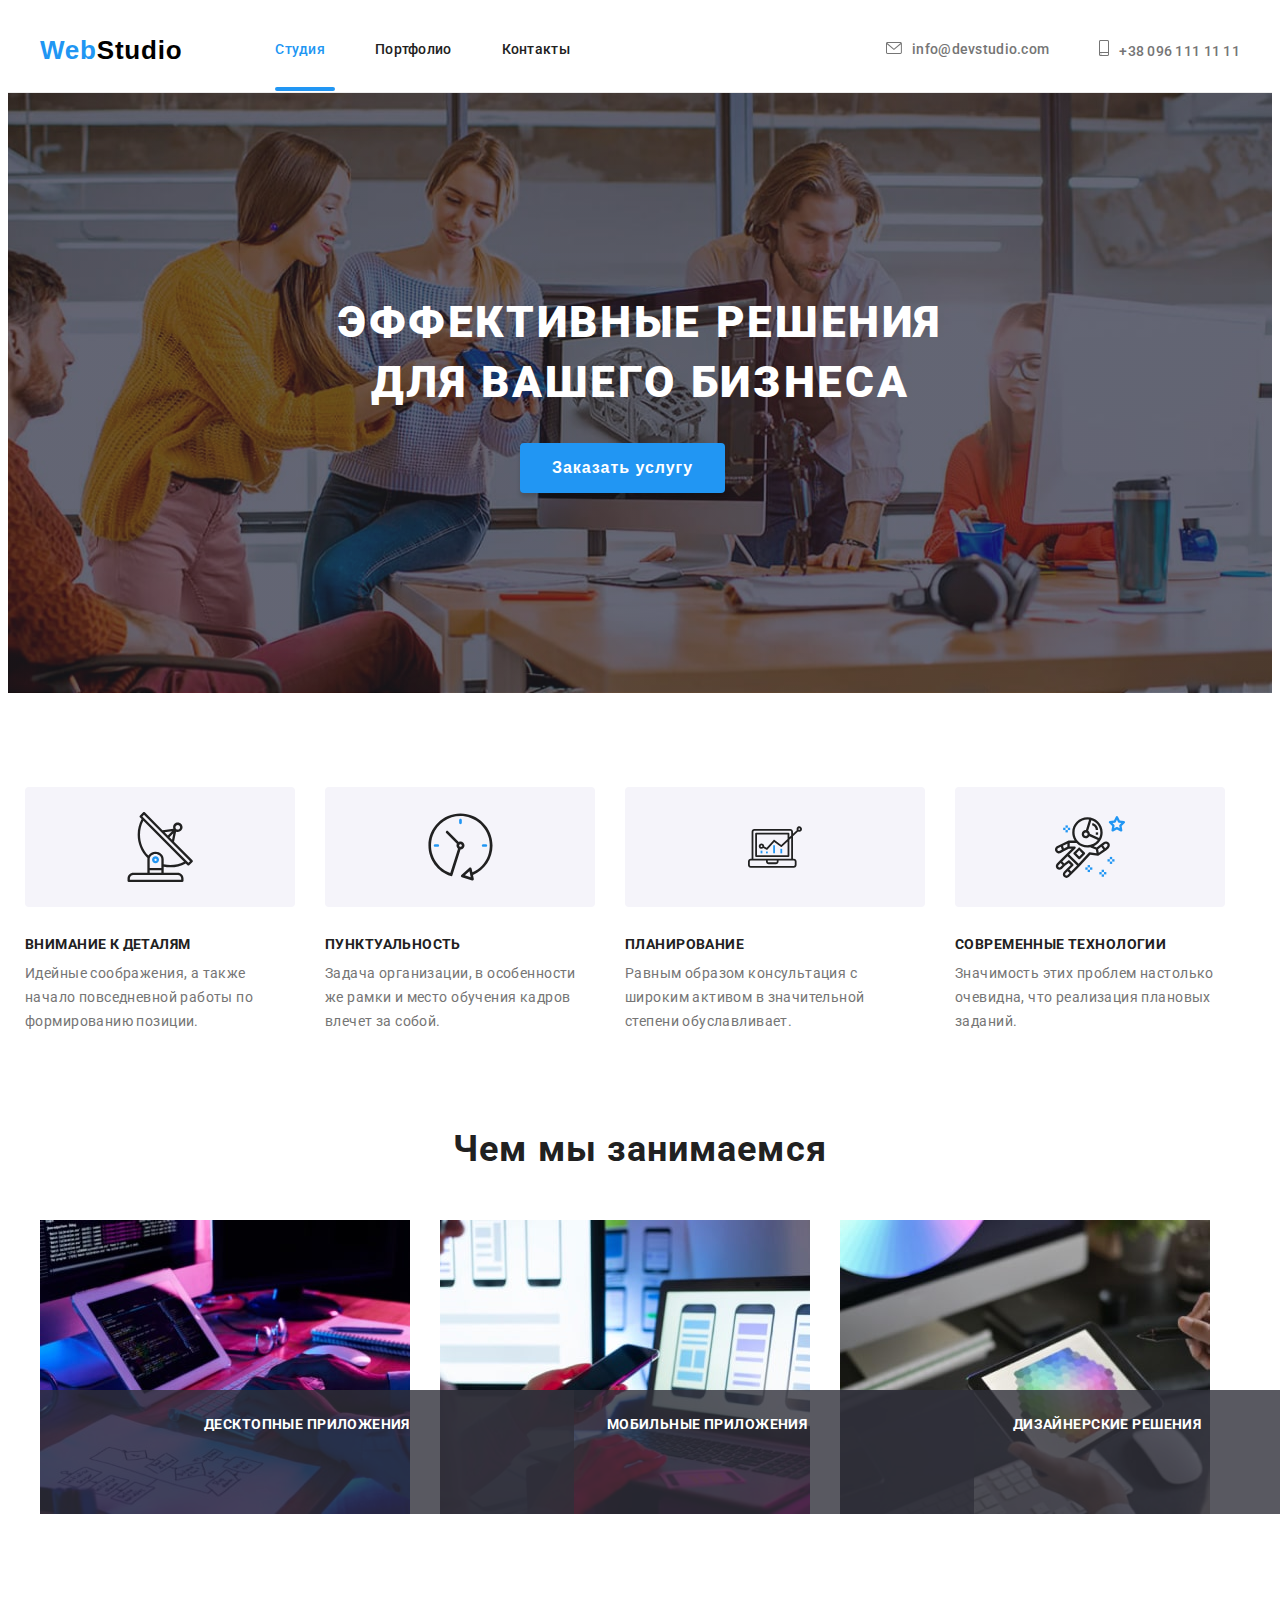
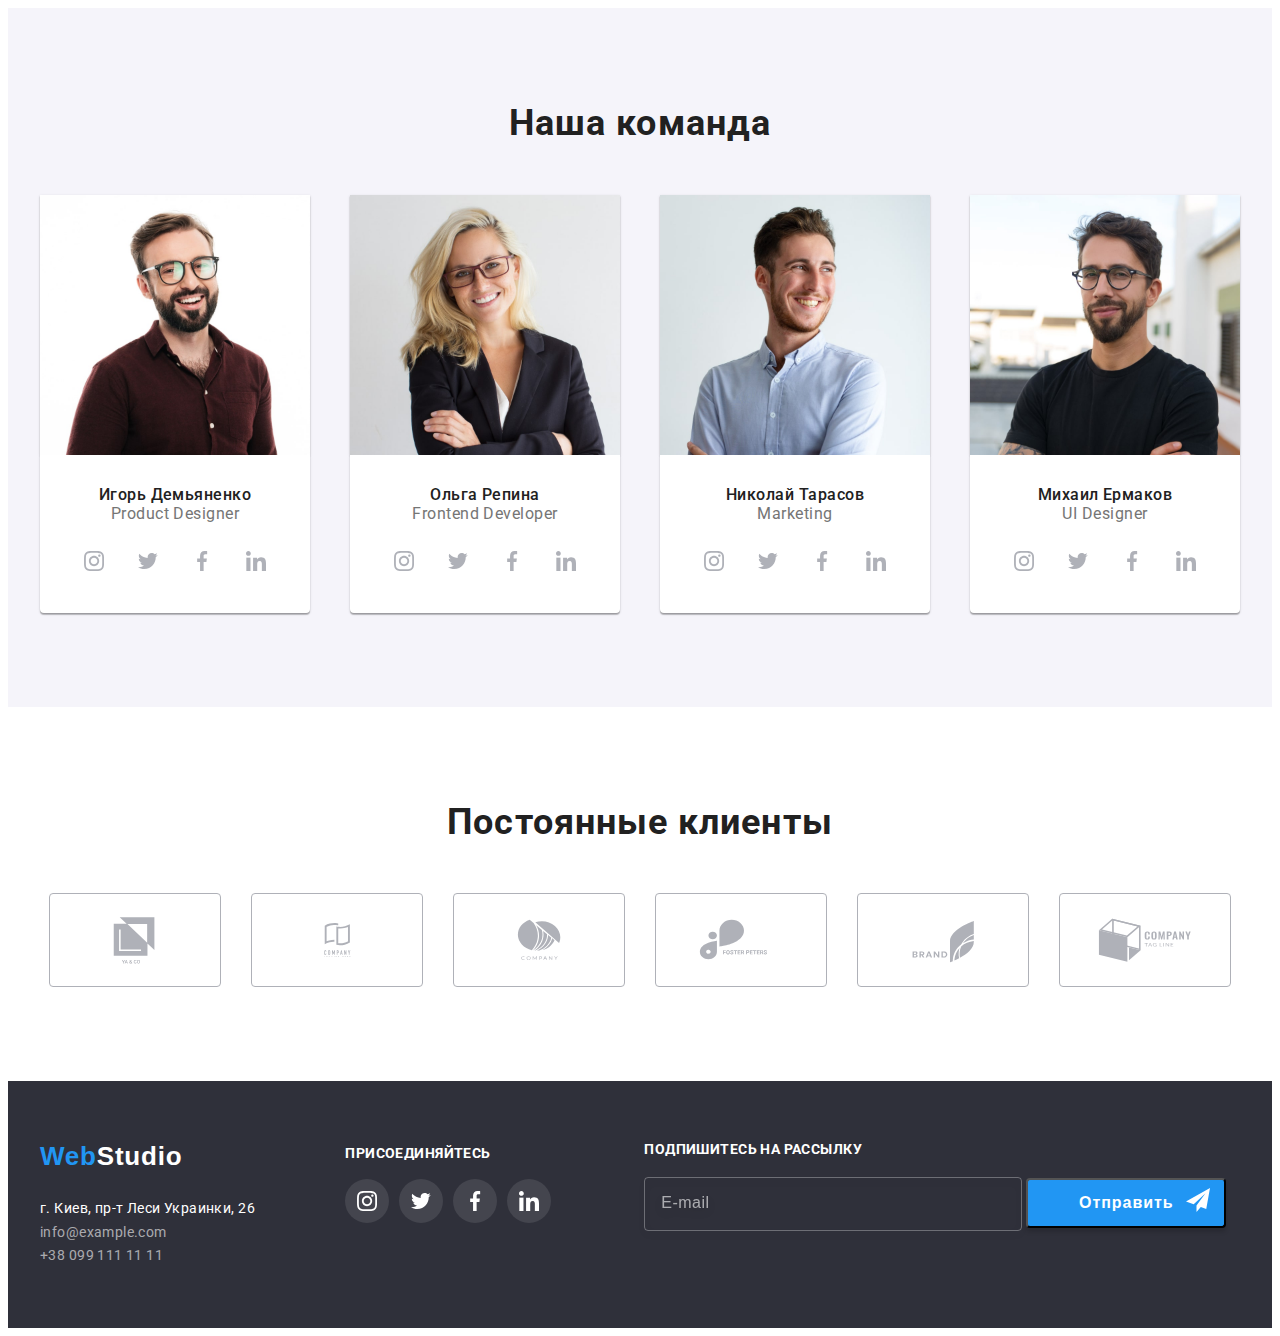
==== index.html @ 410e79f7 "hw6" ====
<!DOCTYPE html>
<html lang="ru">
  <head>
    <meta charset="UTF-8" />
    <meta http-equiv="X-UA-Compatible" content="IE=edge" />
    <meta name="viewport" content="width=device-width, initial-scale=1.0" />
    <title>Web Studio (Version 2.1)</title>
    <link
      rel="stylesheet"
      href="https://cdnjs.cloudflare.com/ajax/libs/modern-normalize/1.1.0/modern-normalize.min.css"
      integrity="sha512-wpPYUAdjBVSE4KJnH1VR1HeZfpl1ub8YT/NKx4PuQ5NmX2tKuGu6U/JRp5y+Y8XG2tV+wKQpNHVUX03MfMFn9Q=="
      crossorigin="anonymous"
      referrerpolicy="no-referrer"
    />
    <link rel="stylesheet" href="./css/styles.css" />
    <link rel="preconnect" href="https://fonts.googleapis.com" />
    <link rel="preconnect" href="https://fonts.gstatic.com" crossorigin />
    <link
      href="https://fonts.googleapis.com/css2?family=Raleway:wght@700&family=Roboto:wght@400;500;700;900&display=swap"
      rel="stylesheet"
    />
  </head>
  <body>
    <header class="header">
      <div class="container">
        <nav class="header-nav">
          <a class="logo link" href="./index.html">Web<span class="logo-accent">Studio</span></a>
          <ul class="header-list list">
            <li class="header-item">
              <a href="./index.html" class="header-item-link link current">Студия</a>
            </li>
            <li class="header-item">
              <a href="./portfolio.html" class="header-item-link link">Портфолио</a>
            </li>
            <li class="header-item">
              <a href="./index.html" class="header-item-link link">Контакты</a>
            </li>
          </ul>
        </nav>
        <div class="header-conect">
          <ul class="header-list list">
            <li class="header-mail">
              <a class="header-mail-link link" href="mailto:info@devstudio.com"
                ><svg class="header-soc-icon" width="16" height="12">
                  <use href="./img/symbol-defs.svg#icon-envelope"></use></svg
                >info@devstudio.com</a
              >
            </li>
            <li class="header-tel">
              <a class="header-tel-link link" href="tel:+380961111111"
                ><svg class="header-soc-icon" width="10" height="16">
                  <use href="./img/symbol-defs.svg#icon-smartphone"></use></svg
                >+38 096 111 11 11</a
              >
            </li>
          </ul>
        </div>
      </div>
    </header>
    <main>
      <section class="section hero">
        <div class="container hero-container">
          <h1 class="hero-title">
            Эффективные решения <br />
            для вашего бизнеса
          </h1>
          <button type="button" class="hero-button" data-modal-open>Заказать услугу</button>
        </div>
      </section>
      <section class="section about">
        <div class="container">
          <h2 hidden>Feauter 1</h2>
          <ul class="about-list list">
            <li class="about-item">
              <div class="about-content-icon">
                <a href="" class="about-link link">
                  <svg class="aboout-icon" width="66" height="70">
                    <use href="./img/symbol-defs.svg#icon-antenna"></use>
                  </svg>
                </a>
              </div>
              <div class="about-contant">
                <h3 class="about-title">Внимание к деталям</h3>
                <p class="about-text">
                  Идейные соображения, а также начало повседневной работы по формированию позиции.
                </p>
              </div>
            </li>
            <li class="about-item">
              <div class="about-content-icon">
                <a href="" class="about-link link">
                  <svg class="about-icon" width="67" height="70">
                    <use href="./img/symbol-defs.svg#icon-clock"></use>
                  </svg>
                </a>
              </div>
              <div class="about-contant">
                <h3 class="about-title">Пунктуальность</h3>
                <p class="about-text">
                  Задача организации, в особенности же рамки и место обучения кадров влечет за
                  собой.
                </p>
              </div>
            </li>
            <li class="about-item">
              <div class="container about-content-icon">
                <a href="" class="about-link link">
                  <svg class="about-icon" width="70" height="54">
                    <use href="./img/symbol-defs.svg#icon-diagram"></use>
                  </svg>
                </a>
              </div>
              <div class="about-contant">
                <h3 class="about-title">Планирование</h3>
                <p class="about-text">
                  Равным образом консультация с широким активом в значительной степени
                  обуславливает.
                </p>
              </div>
            </li>
            <li class="about-item">
              <div class="about-content-icon">
                <a href="" class="about-link link">
                  <svg class="about-icon" width="70" height="70">
                    <use href="./img/symbol-defs.svg#icon-astronaut"></use>
                  </svg>
                </a>
              </div>
              <div class="about-contant">
                <h3 class="about-title">Современные технологии</h3>
                <p class="about-text">
                  Значимость этих проблем настолько очевидна, что реализация плановых заданий.
                </p>
              </div>
            </li>
          </ul>
        </div>
      </section>
      <section class="section galeri">
        <div class="container">
          <h2 class="galeri-title-img">Чем мы занимаемся</h2>
          <ul class="galeri-list list">
            <li class="galeri-list-img">
              <img src="./img/img-min.jpg" alt="Человек за компьютером" width="370" height="294" />
              <div class="box">Десктопные приложения</div>
            </li>
            <li class="galeri-list-img">
              <img
                src="./img/img(1)-min.jpg"
                alt="Человек за компьютером"
                width="370"
                height="294"
              />
              <div class="box">Мобильные приложения</div>
            </li>
            <li class="galeri-list-img">
              <img
                src="./img/img(2)-min.jpg"
                alt="Человек за компьютером"
                width="370"
                height="294"
              />
              <div class="box">Дизайнерские решения</div>
            </li>
          </ul>
        </div>
      </section>
      <section class="section team">
        <div class="container">
          <h2 class="team-header">Наша команда</h2>
          <ul class="team-list list">
            <li class="team-item">
              <img class="img" src="./img/img(3)-min.jpg" alt="Фото" width="270" height="260" />
              <div class="team-container">
                <h3 class="team-title">Игорь Демьяненко</h3>
                <p class="team-text" lang="en">Product Designer</p>
                <ul class="team-soc-list list">
                  <li class="team-soc-item">
                    <a href="" class="team-soc-link link">
                      <svg class="team-soc-icon" width="20" height="20">
                        <use href="./img/symbol-defs.svg#icon-instagram"></use>
                      </svg>
                    </a>
                  </li>
                  <li class="team-soc-item">
                    <a href="" class="team-soc-link link">
                      <svg class="team-soc-icon" width="20" height="20">
                        <use href="./img/symbol-defs.svg#icon-twitter"></use>
                      </svg>
                    </a>
                  </li>
                  <li class="team-soc-item">
                    <a href="" class="team-soc-link link">
                      <svg class="team-soc-icon" width="20" height="20">
                        <use href="./img/symbol-defs.svg#icon-facebook"></use>
                      </svg>
                    </a>
                  </li>
                  <li class="team-soc-item">
                    <a href="" class="team-soc-link link">
                      <svg class="team-soc-icon" width="20" height="20">
                        <use href="./img/symbol-defs.svg#icon-linkedin"></use>
                      </svg>
                    </a>
                  </li>
                </ul>
              </div>
            </li>
            <li class="team-item">
              <img class="img" src="./img/img(4)-min.jpg" alt="Фото" width="270" height="260" />
              <div class="team-container">
                <h3 class="team-title">Ольга Репина</h3>
                <p class="team-text" lang="en">Frontend Developer</p>
                <ul class="team-soc-list list">
                  <li class="team-soc-item">
                    <a href="" class="team-soc-link link">
                      <svg class="team-soc-icon" width="20" height="20">
                        <use href="./img/symbol-defs.svg#icon-instagram"></use>
                      </svg>
                    </a>
                  </li>
                  <li class="team-soc-item">
                    <a href="" class="team-soc-link link">
                      <svg class="team-soc-icon" width="20" height="20">
                        <use href="./img/symbol-defs.svg#icon-twitter"></use>
                      </svg>
                    </a>
                  </li>
                  <li class="team-soc-item">
                    <a href="" class="team-soc-link link">
                      <svg class="team-soc-icon" width="20" height="20">
                        <use href="./img/symbol-defs.svg#icon-facebook"></use>
                      </svg>
                    </a>
                  </li>
                  <li class="team-soc-item">
                    <a href="" class="team-soc-link link">
                      <svg class="team-soc-icon" width="20" height="20">
                        <use href="./img/symbol-defs.svg#icon-linkedin"></use>
                      </svg>
                    </a>
                  </li>
                </ul>
              </div>
            </li>
            <li class="team-item">
              <img class="img" src="./img/img(5)-min.jpg" alt="Фото" width="270" height="260" />
              <div class="team-container">
                <h3 class="team-title">Николай Тарасов</h3>
                <p class="team-text" lang="en">Marketing</p>
                <ul class="team-soc-list list">
                  <li class="team-soc-item">
                    <a href="" class="team-soc-link link">
                      <svg class="team-soc-icon" width="20" height="20">
                        <use href="./img/symbol-defs.svg#icon-instagram"></use>
                      </svg>
                    </a>
                  </li>
                  <li class="team-soc-item">
                    <a href="" class="team-soc-link link">
                      <svg class="team-soc-icon" width="20" height="20">
                        <use href="./img/symbol-defs.svg#icon-twitter"></use>
                      </svg>
                    </a>
                  </li>
                  <li class="team-soc-item">
                    <a href="" class="team-soc-link link">
                      <svg class="team-soc-icon" width="20" height="20">
                        <use href="./img/symbol-defs.svg#icon-facebook"></use>
                      </svg>
                    </a>
                  </li>
                  <li class="team-soc-item">
                    <a href="" class="team-soc-link link">
                      <svg class="team-soc-icon" width="20" height="20">
                        <use href="./img/symbol-defs.svg#icon-linkedin"></use>
                      </svg>
                    </a>
                  </li>
                </ul>
              </div>
            </li>
            <li class="team-item">
              <img class="img" src="./img/img(6)-min.jpg" alt="Фото" width="270" height="260" />
              <div class="team-container">
                <h3 class="team-title">Михаил Ермаков</h3>
                <p class="team-text" lang="en">UI Designer</p>
                <ul class="team-soc-list list">
                  <li class="team-soc-item">
                    <a href="" class="team-soc-link link">
                      <svg class="team-soc-icon" width="20" height="20">
                        <use href="./img/symbol-defs.svg#icon-instagram"></use>
                      </svg>
                    </a>
                  </li>
                  <li class="team-soc-item">
                    <a href="" class="team-soc-link link">
                      <svg class="team-soc-icon" width="20" height="20">
                        <use href="./img/symbol-defs.svg#icon-twitter"></use>
                      </svg>
                    </a>
                  </li>
                  <li class="team-soc-item">
                    <a href="" class="team-soc-link link">
                      <svg class="team-soc-icon" width="20" height="20">
                        <use href="./img/symbol-defs.svg#icon-facebook"></use>
                      </svg>
                    </a>
                  </li>
                  <li class="team-soc-item">
                    <a href="" class="team-soc-link link">
                      <svg class="team-soc-icon" width="20" height="20">
                        <use href="./img/symbol-defs.svg#icon-linkedin"></use>
                      </svg>
                    </a>
                  </li>
                </ul>
              </div>
            </li>
          </ul>
        </div>
      </section>
      <section class="section clients">
        <h2 class="clients-title">Постоянные клиенты</h2>
        <ul class="clients-list list">
          <li class="clients-item">
            <a href="" class="clients-link link">
              <svg class="clients-icon" width="106" height="60">
                <use href="./img/symbol-defs.svg#icon-Logo"></use>
              </svg>
            </a>
          </li>
          <li class="clients-item">
            <a href="" class="clients-link link">
              <svg class="clients-icon" width="39" height="34">
                <use href="./img/symbol-defs.svg#icon-group-2"></use>
              </svg>
            </a>
          </li>
          <li class="clients-item">
            <a href="" class="clients-link link">
              <svg class="clients-icon" width="44" height="41">
                <use href="./img/symbol-defs.svg#icon-Object"></use>
              </svg>
            </a>
          </li>
          <li class="clients-item">
            <a href="" class="clients-link link">
              <svg class="clients-icon" width="85" height="41">
                <use href="./img/symbol-defs.svg#icon-group-3"></use>
              </svg>
            </a>
          </li>
          <li class="clients-item">
            <a href="" class="clients-link link">
              <svg class="clients-icon" width="63" height="46">
                <use href="./img/symbol-defs.svg#icon-group-4"></use>
              </svg>
            </a>
          </li>
          <li class="clients-item">
            <a href="" class="clients-link link">
              <svg class="clients-icon" width="94" height="44">
                <use href="./img/symbol-defs.svg#icon-Object-1"></use>
              </svg>
            </a>
          </li>
        </ul>
      </section>
    </main>
    <footer class="footer">
      <div class="container">
        <div class="content-footer">
          <a class="logo-footer link" href="./index.html"
            >Web<span class="logo-accent-footer">Studio</span></a
          >
          <address>
            <ul class="footer-list list">
              <li class="footer-adress">
                <a
                  class="footer-link link"
                  href="https://goo.gl/maps/JzoebHADmPHZEyWGA"
                  target="_blank"
                  rel="noopener nofollow noreferrer"
                  >г. Киев, пр-т Леси Украинки, 26</a
                >
              </li>
              <li class="footer-adress">
                <a class="footer-link-adress link" href="mailto:info@example.com"
                  >info@example.com</a
                >
              </li>
              <li class="footer-adress">
                <a class="footer-link-adress link" href="tel:+380991111111">+38 099 111 11 11</a>
              </li>
            </ul>
          </address>
        </div>
        <div class="footer-soc">
          <h2 class="footer-soc-title">присоединяйтесь</h2>
          <ul class="footer-soc-list list">
            <li class="footer-soc-item">
              <a href="" class="footer-soc-link link">
                <svg class="footer-soc-icon" width="20" height="20">
                  <use href="./img/symbol-defs.svg#icon-instagram"></use>
                </svg>
              </a>
            </li>
            <li class="footer-soc-item">
              <a href="" class="footer-soc-link link">
                <svg class="footer-soc-icon" width="20" height="20">
                  <use href="./img/symbol-defs.svg#icon-twitter"></use>
                </svg>
              </a>
            </li>
            <li class="footer-soc-item">
              <a href="" class="footer-soc-link link">
                <svg class="footer-soc-icon" width="20" height="20">
                  <use href="./img/symbol-defs.svg#icon-facebook"></use>
                </svg>
              </a>
            </li>
            <li class="footer-soc-item">
              <a href="" class="footer-soc-link link">
                <svg class="footer-soc-icon" width="20" height="20">
                  <use href="./img/symbol-defs.svg#icon-linkedin"></use>
                </svg>
              </a>
            </li>
          </ul>
        </div>
        <div class="footer-subscribe">
          <h2 class="footer-subscribe-title">Подпишитесь на рассылку</h2>
          <label for="footer-subscribe-email" class="footer-subscribe-label"></label>
          <input
            type="email"
            class="footer-subscribe-input"
            name="user-mail"
            id="footer-subscribe-label"
            placeholder="E-mail"
          />
          <button type="submit" class="submit-footer-subscride-btn">
            Отправить<svg class="submit-icon" width="24" height="24">
              <use href="./img/symbol-defs.svg#icon-icon-send"></use>
            </svg>
          </button>
        </div>
      </div>
    </footer>
    <div class="backdrop is-hidden" data-modal>
      <div class="modal">
        <button type="button" class="modal-close-btn" data-modal-close>
          <svg class="icon-close-black" width="11" height="11">
            <use href="./img/symbol-defs.svg#icon-close-black"></use>
          </svg>
        </button>
        <p class="modal-title">Оставьте свои данные, мы вам перезвоним</p>
        <form>
          <div class="modal-field">
            <label for="user-name" class="modal-label"> Имя</label>
            <div class="inpet-wrap">
              <input
                type="text"
                class="modal-input"
                name="user-name"
                required
                minlength="2"
                id="user-name"
              />
              <svg class="modal-icon" width="18" height="18">
                <use href="./img/symbol-defs.svg#icon-person-black"></use>
              </svg>
            </div>
          </div>
          <div class="modal-field">
            <label for="user-tel" class="modal-label"> Телефон</label>
            <div class="inpet-wrap">
              <input type="tel" class="modal-input" . name="user-tel" required . id="user-tel" />
              <svg class="modal-icon" width="18" height="18">
                <use href="./img/symbol-defs.svg#icon-phone-black"></use>
              </svg>
            </div>
          </div>
          <div class="modal-field">
            <label for="user-email" class="modal-label"> Почта</label>
            <div class="inpet-wrap">
              <input type="email" class="modal-input" name="user-mail" id="user-email" />
              <svg class="modal-icon" width="18" height="18">
                <use href="./img/symbol-defs.svg#icon-email-black"></use>
              </svg>
            </div>
          </div>
          <div class="modal-field">
            <label for="user-text" class="modal-label">Комментарий</label>
            <textarea
              name="user-text"
              id="user-text"
              class="modal-text"
              placeholder="Введите текст"
            ></textarea>
          </div>
          <div class="modal-field">
            <input
              type="checkbox"
              name="privacy"
              value="true"
              class="modal-check visually-hidden"
              id="privacy"
            />
            <label for="privacy" class="check-text"
              >Соглашаюсь с рассылкой и принимаю
              <span class="check-text-accent"> Условия договора</span></label
            >
          </div>
          <button type="submit" class="submit-modal-btn">Отправить</button>
        </form>
      </div>
    </div>
    <script src="./js/modal.js"></script>
  </body>
</html>
---- css/styles.css ----
:root {
  --main-color: #212121;
  --first-color: #ffffff;
  --second-color: #757575;
  --accent-color: #2196f3;
  --accent-btn-color: #2196f3;
  --main-background: #ffffff;
}
p,
h1,
h2,
h3,
h4,
h5,
h6 {
  margin: 0;
}
ul,
ol {
  margin: 0;
  padding-left: 0;
}
button {
  cursor: pointer;
}
img {
  display: block;
}
body {
  font-family: 'Roboto', sans-serif;
}
.container {
  width: 1200px;
  margin: 0 auto;
  padding-left: 15px;
  padding-right: 15px;
}
.logo,
.logo-footer {
  padding-bottom: 25px;
  padding-right: 93px;

  font-family: ‘Raleway’, sans-serif;
  font-weight: 700;
  font-size: 26px;
  line-height: 1.19;
  letter-spacing: 0.03em;
  color: var(--accent-color);
  display: block;
}
.logo {
  padding-top: 25px;
}
.logo-accent {
  color: #000;
}
.logo-accent-footer {
  color: var(--first-color);
}
.header {
  border-bottom: 1px solid #ececec;
}
.header-nav {
  display: flex;
  align-items: center;
}
.header-list {
  display: flex;
}
.header .container {
  display: flex;
}
.header-item-portfolio,
.header-mail-portfolio {
  font-weight: 500;
  font-size: 14px;
  line-height: 1.14;
  letter-spacing: 0.02em;
}
.header-item-portfolio {
  color: var(--accent-color);
}
.header-mail-portfolio {
  color: var(--second-color);
}
.header-mail {
  display: flex;
  align-items: center;
}
.header-soc-icon {
  margin-right: 10px;
  fill: #757575;
  align-items: center;

  transition-property: transform;
  transition-duration: 250ms;
  transition-timing-function: cubic-bezier(0.4, 0, 0.2, 1);
}
.header-tel {
  display: flex;
  align-items: center;
}
.header-item-link,
.header-mail-link,
.header-tel-link {
  font-weight: 500;
  font-size: 14px;
  line-height: 1.14;
  letter-spacing: 0.02em;
  display: flex;

  transition-property: transform;
  transition-duration: 250ms;
  transition-timing-function: cubic-bezier(0.4, 0, 0.2, 1);
}
.header-item {
  position: relative;
}
.header-item-link {
  color: var(--main-color);

  display: block;
  padding-top: 32px;
  padding-bottom: 32px;
  margin-right: 50px;
}
.header-item-link.current::after {
  content: '';
  position: absolute;
  width: 60%;
  height: 4px;
  background-color: var(--accent-btn-color);
  border-radius: 2px;
  left: 0;
  bottom: -1px;
}

.header-mail-link,
.header-tel-link {
  color: var(--second-color);

  display: block;
  padding-top: 32px;
  padding-bottom: 32px;
}
.header-mail-link {
  margin-right: 50px;
}
.header-item-link:hover,
.header-item-link:focus,
.header-mail-link:hover,
.header-mail-link:focus,
.header-tel-link:hover,
.header-tel-link:focus {
  color: var(--accent-color);
}
.header-tel-link:hover .header-soc-icon,
.header-tel-link:focus .header-soc-icon,
.header-mail-link:hover .header-soc-icon,
.header-mail-link:focus .header-soc-icon {
  fill: var(--accent-btn-color);
}
.header-conect {
  margin-left: auto;
}
.section {
  padding: 94px 15px;
}
.hero {
  max-width: 1600px;
  margin: 0 auto;
  background: #2f303a;
  background-image: linear-gradient(rgba(47, 48, 58, 0.4), rgba(47, 48, 58, 0.4)),
    url(../img/hero-Img-min.jpg);
  background-repeat: no-repeat;
  background-position: center;
  background-size: cover;
  padding-top: 200px;
  padding-bottom: 200px;
  margin: auto;
}
.hero-title {
  font-weight: 900;
  font-size: 44px;
  line-height: 1.36;
  color: var(--first-color);
  letter-spacing: 0.06em;
  text-transform: uppercase;
  margin-bottom: 30px;
  text-align: center;
}
.hero-button {
  background: var(--accent-btn-color);
  box-shadow: 0px 4px 4px rgba(0, 0, 0, 0.15);
  border-radius: 4px;
  font-weight: 700;
  font-size: 16px;
  line-height: 1.87;
  letter-spacing: 0.06em;
  color: var(--first-color);
  border-style: none;
  padding: 10px 32px;
  margin-left: 480px;
  margin-right: 480px;

  transition-property: transform;
  transition-duration: 250ms;
  transition-timing-function: cubic-bezier(0.4, 0, 0.2, 1);
}
.hero-button:hover {
  background: #188ce8;
}
.hero-button:focus {
  background-color: var(--main-background);
  color: #000;
}
.menu,
.team-list,
.about-list {
  display: flex;
}

.menu-content {
  display: flex;
  justify-content: center;

  margin-bottom: 50px;
}
.menu-item + .menu-item {
  margin-left: 8px;
}
.menu-btn {
  border-radius: 4px;
  padding: 6px 22px;
  margin: 0 auto;

  font-weight: 500;
  font-size: 16px;
  line-height: 1.62;
  letter-spacing: 0.03em;
  background: #f5f4fa;
  border-style: none;
  transition-property: background;
  transition-duration: 250ms;
  transition-timing-function: cubic-bezier(0.4, 0, 0.2, 1);
}
.menu-btm:not(:last-child) {
  margin-right: 8px;
}
.menu-btn:hover {
  background: var(--accent-btn-color);
  box-shadow: 0px 3px 1px rgba(0, 0, 0, 0.1), 0px 1px 2px rgba(0, 0, 0, 0.08),
    0px 2px 2px rgba(0, 0, 0, 0.12);
  color: var(--first-color);
}
button.current {
  background: var(--accent-btn-color);
  color: var(--first-color);
}
a.current {
  color: var(--accent-color);
}
.about {
  font-weight: 700;
  font-size: 36px;
  line-height: 1.17;
  letter-spacing: 0.03em;
  color: var(--main-color);
  padding-bottom: 0;
}
.about-contant {
  width: 270px;
}
.about-title {
  margin-bottom: 10px;
}
.about-list {
  display: inline-block;
  display: flex;
  justify-content: center;
}
.about-content-icon {
  width: 270px;
  height: 120px;
  background: #f5f4fa;
  border-radius: 4px;
  margin-right: 30px;
  margin-bottom: 30px;
}
.about-content-icon:last-child {
  margin-right: 0;
}
.about-link {
  width: 100%;
  height: 100%;
  display: flex;
  align-items: center;
  justify-content: center;
}
.about-title,
.team-header {
  font-weight: 700;
  font-size: 14px;
  line-height: 1.14;
  letter-spacing: 0.03em;

  color: var(--main-color);
}
.about-title {
  text-transform: uppercase;
}
.galeri-list {
  display: flex;
  position: relative;
}
.galeri-title-img {
  font-weight: 700;
  font-size: 36px;
  line-height: 1.17;
  text-align: center;
  letter-spacing: 0.03em;
  text-transform: none;
  color: var(--main-color);
  margin-bottom: 50px;
}
.galeri-list-img:not(:last-child) {
  margin-right: 30px;
}
.box {
  font-weight: 700;
  font-size: 14px;
  line-height: 1.14;
  text-align: center;
  letter-spacing: 0.03em;
  text-transform: uppercase;

  color: var(--first-color);

  width: 370px;
  height: 70px;

  background: rgba(47, 48, 58, 0.8);
  padding: 27px 82px;
  position: absolute;
  bottom: 0;
}
.about-text {
  font-weight: 400;
  font-size: 14px;
  line-height: 1.71;
  letter-spacing: 0.03em;
  color: var(--second-color);
}
.team {
  background: #f5f4fa;
}
.team-container {
  padding-top: 30px;
  padding-bottom: 30px;
  text-align: center;
  background-color: #ffffff;
  width: 270px;
  border-radius: 0px 0px 4px 4px;
  box-shadow: 0px 1px 3px rgba(0, 0, 0, 0.12), 0px 1px 1px rgba(0, 0, 0, 0.14),
    0px 2px 1px rgba(0, 0, 0, 0.2);
}
.img {
  box-shadow: 0px 1px 3px rgba(0, 0, 0, 0.12), 0px 1px 1px rgba(0, 0, 0, 0.14),
    0px 2px 1px rgba(0, 0, 0, 0.2);
}
.team-header {
  font-weight: 700;
  font-size: 36px;
  line-height: 1.17;
  text-align: center;
  letter-spacing: 0.03em;

  color: var(--main-color);
  margin-bottom: 50px;
}
.team-title {
  font-weight: 500;
  font-size: 16px;
  line-height: 1.19;
  letter-spacing: 0.03em;
  color: var(--main-color);
}
.team-list {
  justify-content: space-between;
}
.team-text {
  font-weight: 400;
  font-size: 16px;
  line-height: 1.19;
  letter-spacing: 0.03em;
  color: var(--second-color);
}
.team-soc-list {
  display: flex;
  justify-content: center;
  margin-top: 16px;
}
.team-soc-item {
  width: 44px;
  height: 44px;
  margin-right: 10px;
}
.team-soc-item:last-child {
  margin-right: 0;
}
.team-soc-link {
  width: 100%;
  height: 100%;
  border-radius: 50%;
  display: flex;
  align-items: center;
  justify-content: center;
  fill: #afb1b8;

  transition-property: transform;
  transition-duration: 250ms;
  transition-timing-function: cubic-bezier(0.4, 0, 0.2, 1);
}
.team-soc-link:hover,
.team-soc-link:focus {
  background-color: var(--accent-btn-color);
  fill: var(--first-color);
}
.clients-title {
  font-weight: 700;
  font-size: 36px;
  line-height: 1.17;
  text-align: center;
  letter-spacing: 0.03em;

  color: var(--main-color);
  margin-bottom: 50px;
}
.clients-list {
  display: flex;
  justify-content: center;
}
.clients-item:focus .clients-icon,
.clients-item:hover .clients-icon {
  fill: var(--accent-btn-color);
}
.clients-item:focus,
.clients-item:hover {
  border-color: var(--accent-btn-color);
}
.clients-item {
  width: 170px;
  height: 92px;
  border: 1px solid #afb1b8;
  border-radius: 4px;
  display: block;
  margin-right: 30px;
  align-items: center;

  transition-property: transform;
  transition-duration: 250ms;
  transition-timing-function: cubic-bezier(0.4, 0, 0.2, 1);
}
.clients-item:last-child {
  margin-right: 0;
  justify-content: center;
}
.clients-link {
  width: 100%;
  height: 100%;
  display: flex;
  align-items: center;
  justify-content: center;
  fill: #afb1b8;
}
.footer {
  background: #2f303a;
  padding-top: 60px;
  padding-bottom: 60px;
}
.footer .container {
  display: flex;
}
.content-footer {
  margin-right: 70px;
}
.footer-link,
.footer-link-adress {
  font-weight: 400;
  font-size: 14px;
  line-height: 1.71;
  letter-spacing: 0.03em;
  font-style: normal;

  transition-property: transform;
  transition-duration: 250ms;
  transition-timing-function: cubic-bezier(0.4, 0, 0.2, 1);
}
.footer-link {
  color: var(--first-color);

  margin-bottom: 9px;
}
.footer-link-adress {
  color: rgba(255, 255, 255, 0.6);

  margin-bottom: 9px;
}
.footer-link:hover,
.footer-link-adress:hover {
  color: var(--accent-color);
}
.footer-soc-title {
  font-weight: 700;
  font-size: 14px;
  line-height: 1.14px;
  letter-spacing: 0.03em;
  text-transform: uppercase;

  color: var(--first-color);
  padding-top: 12px;
}
.footer-soc-list {
  display: flex;
}
.footer-soc-item {
  width: 44px;
  height: 44px;
  margin-right: 10px;
  margin-top: 25px;
}
.footer-soc-item:last-child {
  margin-right: 0;
}
.footer-soc-link {
  width: 100%;
  height: 100%;
  border-radius: 50%;
  display: flex;
  align-items: center;
  justify-content: center;
  fill: var(--first-color);
  background-color: rgba(255, 255, 255, 0.1);

  transition-property: transform;
  transition-duration: 250ms;
  transition-timing-function: cubic-bezier(0.4, 0, 0.2, 1);
}
.footer-soc-link:hover,
.footer-soc-link:focus {
  background-color: var(--accent-color);
}
.footer-subscribe {
  margin-left: 93px;
}
.footer-subscribe-title {
  font-weight: 700;
  font-size: 14px;
  line-height: 16px;
  letter-spacing: 0.03em;
  text-transform: uppercase;

  color: var(--first-color);
  margin-bottom: 20px;
}
.footer-subscribe-input {
  width: 358px;
  height: 50px;
  background-color: transparent;

  border: 1px solid rgba(255, 255, 255, 0.3);
  filter: drop-shadow(0px 4px 4px rgba(0, 0, 0, 0.15));
  border-radius: 4px;
  padding-left: 16px;
}
.footer-subscribe-input::placeholder {
  font-weight: 400;
  font-size: 16px;
  line-height: 20px;
  letter-spacing: 0.03em;
  color: rgba(255, 255, 255, 0.6);
}
.submit-footer-subscride-btn {
  width: 200px;
  height: 50px;
  background: var(--accent-btn-color);
  box-shadow: 0px 4px 4px rgba(0, 0, 0, 0.15);
  border-radius: 4px;

  font-weight: 700;
  font-size: 16px;
  line-height: 30px;
  letter-spacing: 0.06em;

  color: var(--first-color);
}
.submit-icon {
  fill: var(--first-color);
  position: absolute;
  transform: translate(50%);
}
.main-portfolio .header-portfolio {
  background: var(--main-background);
}
.portfolio-container {
  padding-top: 20px;
  padding-bottom: 20px;
  padding-left: 24px;
  padding-right: 24px;
  border: 1px solid #eeeeee;
  border-top: none;
}
.portfolio-list {
  display: flex;
  flex-wrap: wrap;
}
.portfolio-top-text {
  position: absolute;
  top: 0;
  color: var(--first-color);
  background: rgba(33, 150, 243, 0.9);
  line-height: 1.5;
  padding: 63px 24px;
  height: 100%;
  transform: translateY(100%);
  transition: transform 250ms cubic-bezier(0.4, 0, 0.2, 1);

  font-weight: 400;
  font-size: 18px;
  line-height: 1.56;
  letter-spacing: 0.03em;
}
.portfolio-item-text {
  position: relative;
  overflow: hidden;
}
.portfolio-title {
  font-weight: 700;
  font-size: 18px;
  line-height: 2;
  letter-spacing: 0.06em;

  margin-bottom: 4px;
}
.portfolio-item {
  width: calc(100% / 3-30px);
  margin-right: 30px;
  margin-bottom: 30px;

  transition-property: transform;
  transition-duration: 250ms;
  transition-timing-function: cubic-bezier(0.4, 0, 0.2, 1);
}
.portfolio-item:hover .portfolio-top-text {
  transform: translate(0);
}
.portfolio-item:hover {
  box-shadow: 0px 1px 1px rgba(0, 0, 0, 0.12), 0px 4px 4px rgba(0, 0, 0, 0.06),
    1px 4px 6px rgba(0, 0, 0, 0.16);
}
.portfolio-item:nth-child(3n + 3) {
  margin-right: 0;
}
.portfolio-item:nth-child(n + 7) {
  margin-bottom: 0;
}
.portfolio-text {
  font-weight: 400;
  font-size: 16px;
  line-height: 1.87;
  letter-spacing: 0.03em;
  color: var(--second-color);
}
.list {
  list-style: none;
}
.link {
  text-decoration: none;
}
.backdrop {
  width: 100%;
  height: 100%;
  background-color: rgba(0, 0, 0, 0.2);
  top: 0;
  position: fixed;
  transition: opasity 250ms, visibility 250ms;
}
.modal {
  width: 528px;
  height: 581px;
  background-color: var(--main-background);
  border-radius: 4px;
  position: absolute;
  top: 50%;
  left: 50%;
  transform: translate(-50%, -50%);
  padding: 40px;
}
.modal-close-btn {
  width: 30px;
  height: 30px;
  border-radius: 50%;
  border: 1px solid rgba(0, 0, 0, 0.1);
  background-color: transparent;
  position: absolute;
  top: 8px;
  right: 8px;

  transition-property: transform;
  transition-duration: 250ms;
  transition-timing-function: cubic-bezier(0.4, 0, 0.2, 1);
}
.modal-close-btn:focus {
  fill: var(--accent-btn-color);
}
.modal-close-btn:hover {
  fill: var(--accent-btn-color);
}
.is-hidden {
  visibility: hidden;
  opacity: 0;
  pointer-events: none;
}
.modal-field {
  margin-bottom: 10px;
}
.inpet-wrap {
  position: relative;
}
.modal-icon {
  position: absolute;
  left: 11px;
  top: 50%;
  transform: translateY(-50%);
}
.modal-title {
  font-weight: 700;
  font-size: 20px;
  line-height: 23px;
  text-align: center;
  letter-spacing: 0.03em;

  color: var(--main-color);
  margin-bottom: 12px;
}
.modal-input {
  width: 100%;
  height: 40px;
  border: 1px solid rgba(33, 33, 33, 0.2);
  border-radius: 4px;

  outline: none;

  transition-property: transform;
  transition-duration: 250ms;
  transition-timing-function: cubic-bezier(0.4, 0, 0.2, 1);
}
.modal-input:focus {
  border-color: var(--accent-btn-color);
}
.modal-input:focus + .modal-icon {
  fill: var(--accent-btn-color);
}
.modal-label {
  font-weight: 400;
  font-size: 12px;
  line-height: 14px;
  letter-spacing: 0.01em;
  margin-bottom: 4px;
  color: var(--second-color);
}
.modal-text {
  width: 100%;
  height: 120px;
  border: 1px solid rgba(33, 33, 33, 0.2);
  border-radius: 4px;
  padding: 12px 16px;
  resize: none;
  outline: none;
}
.modal-text:not(:placeholder-shown) {
  border-color: var(--accent-btn-color);
}
.modal-text::placeholder {
  font-weight: 400;
  font-size: 12px;
  line-height: 14px;
  letter-spacing: 0.01em;

  color: rgba(117, 117, 117, 0.5);
}

.submit-modal-btn {
  display: flex;
  margin: 0 auto;
  width: 200px;
  height: 50px;
  left: 700px;
  top: 712px;

  background: #2196f3;
  border-radius: 4px;
  align-items: center;
  border-style: none;

  color: var(--first-color);
  padding: 10px 60px;

  transition-property: transform;
  transition-duration: 250ms;
  transition-timing-function: cubic-bezier(0.4, 0, 0.2, 1);
}
.submit-modal-btn:hover,
.submit-modal-btn:focus {
  box-shadow: 0px 4px 4px rgba(0, 0, 0, 0.15);
}
.check-text {
  font-weight: 400;
  font-size: 14px;
  line-height: 24px;
  letter-spacing: 0.03em;

  color: #757575;
  display: flex;
}
.check-text-accent {
  color: var(--accent-color);
  text-decoration: underline;
}
.check-text::before {
  content: '';
  width: 16px;
  height: 15px;
  border: 2px solid #212121;
  border-radius: 3px;
  margin-right: 8px;
  margin-top: 4px;
}
.modal-check:checked + .check-text::before {
  background-color: var(--accent-btn-color);
  background-image: url(../img/Check.svg);
  border: none;
  background-repeat: no-repeat;
  background-position: center;
}
.modal-check:focus + .check-text::before {
  border-color: var(--accent-btn-color);
}
.visually-hidden {
  position: absolute;
  white-space: nowrap;
  width: 1px;
  height: 1px;
  overflow: hidden;
  border: 0;
  padding: 0;
  clip: rect(0 0 0 0);
  clip-path: inset(50%);
  margin: -1px;
}
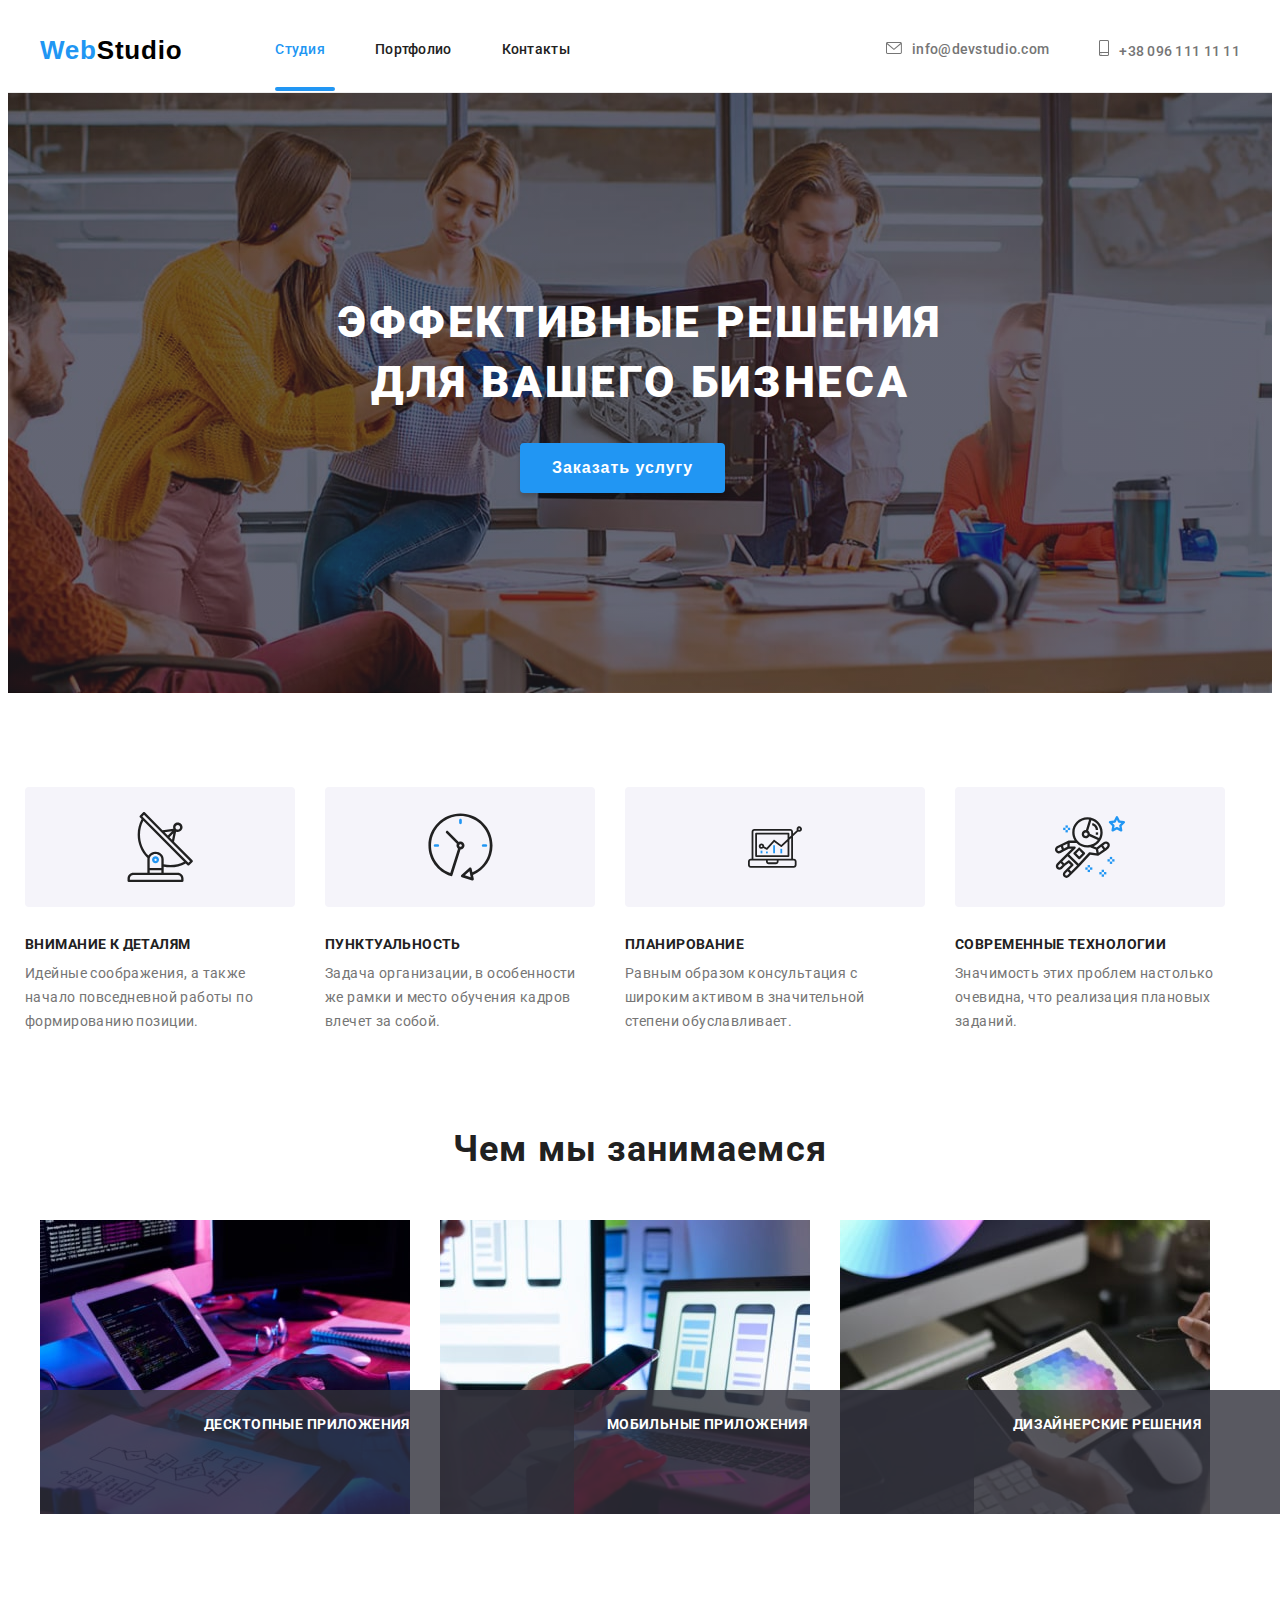
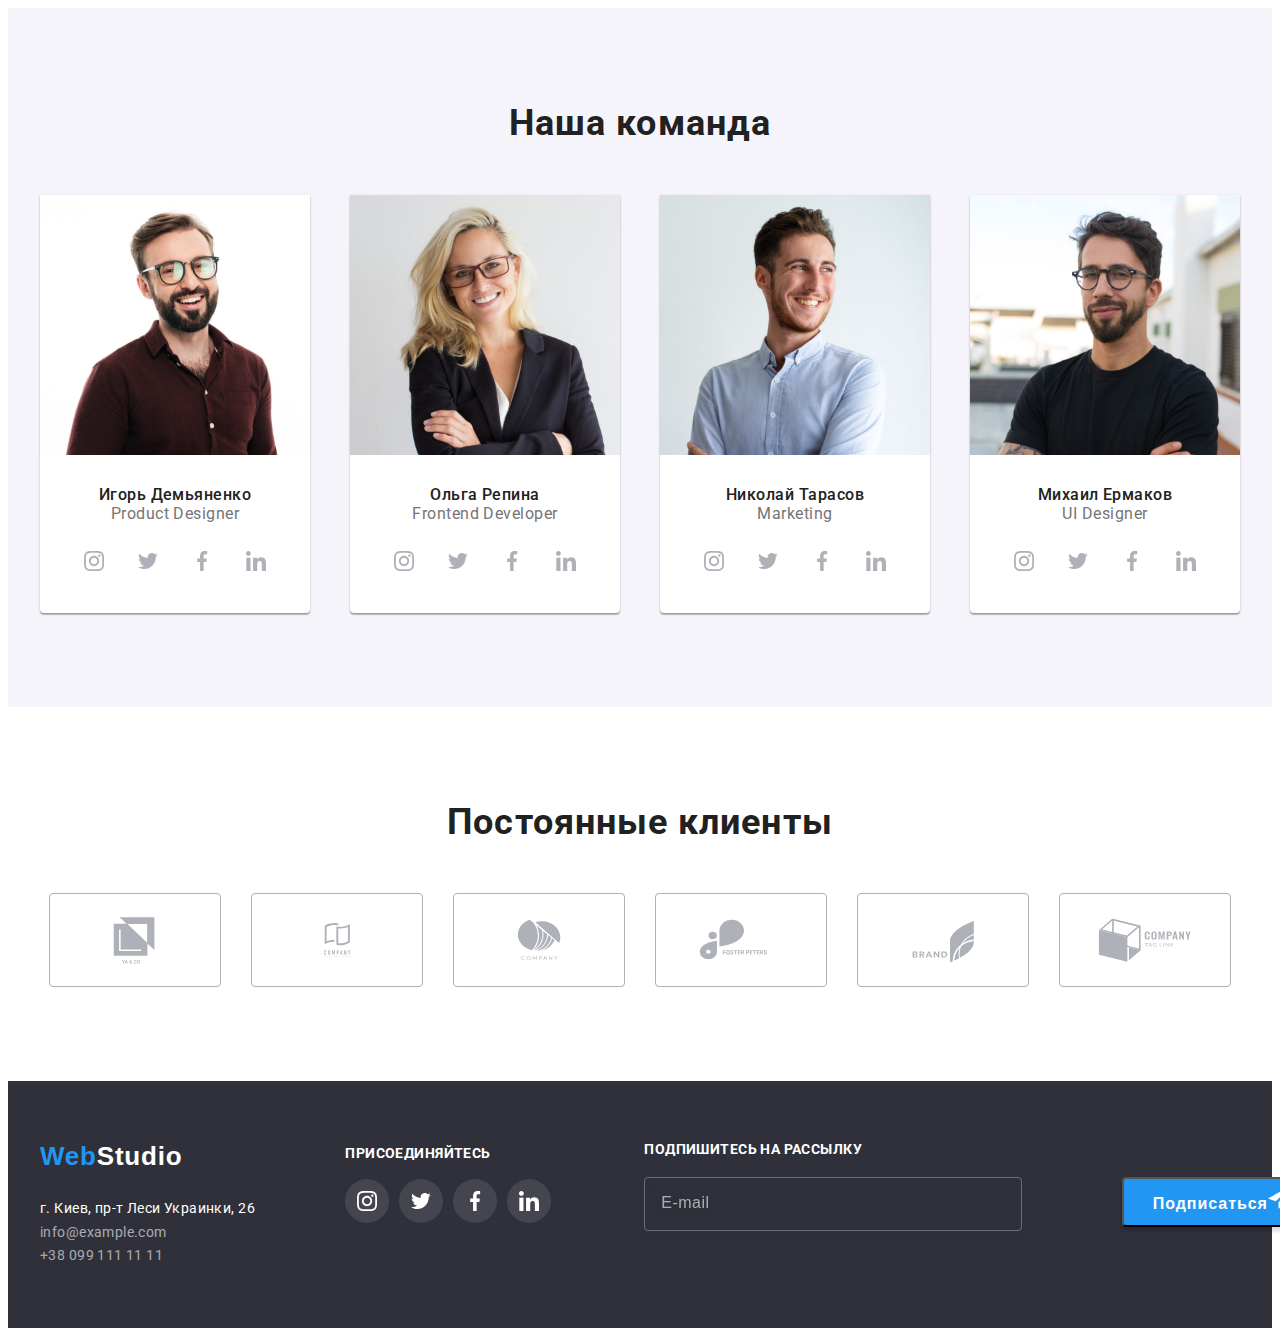
==== commit fb8dc49c: "bf" ====
--- a/index.html
+++ b/index.html
@@ -440,7 +440,7 @@
             placeholder="E-mail"
           />
           <button type="submit" class="submit-footer-subscride-btn">
-            Отправить<svg class="submit-icon" width="24" height="24">
+            Подписаться<svg class="submit-icon" width="24" height="24">
               <use href="./img/symbol-defs.svg#icon-icon-send"></use>
             </svg>
           </button>
@@ -475,7 +475,7 @@
           <div class="modal-field">
             <label for="user-tel" class="modal-label"> Телефон</label>
             <div class="inpet-wrap">
-              <input type="tel" class="modal-input" . name="user-tel" required . id="user-tel" />
+              <input type="tel" class="modal-input" name="user-tel" required id="user-tel" />
               <svg class="modal-icon" width="18" height="18">
                 <use href="./img/symbol-defs.svg#icon-phone-black"></use>
               </svg>
--- a/css/styles.css
+++ b/css/styles.css
@@ -593,11 +593,12 @@
   letter-spacing: 0.06em;
 
   color: var(--first-color);
+
+  position: absolute;
+  transform: translate(50%);
 }
 .submit-icon {
   fill: var(--first-color);
-  position: absolute;
-  transform: translate(50%);
 }
 .main-portfolio .header-portfolio {
   background: var(--main-background);
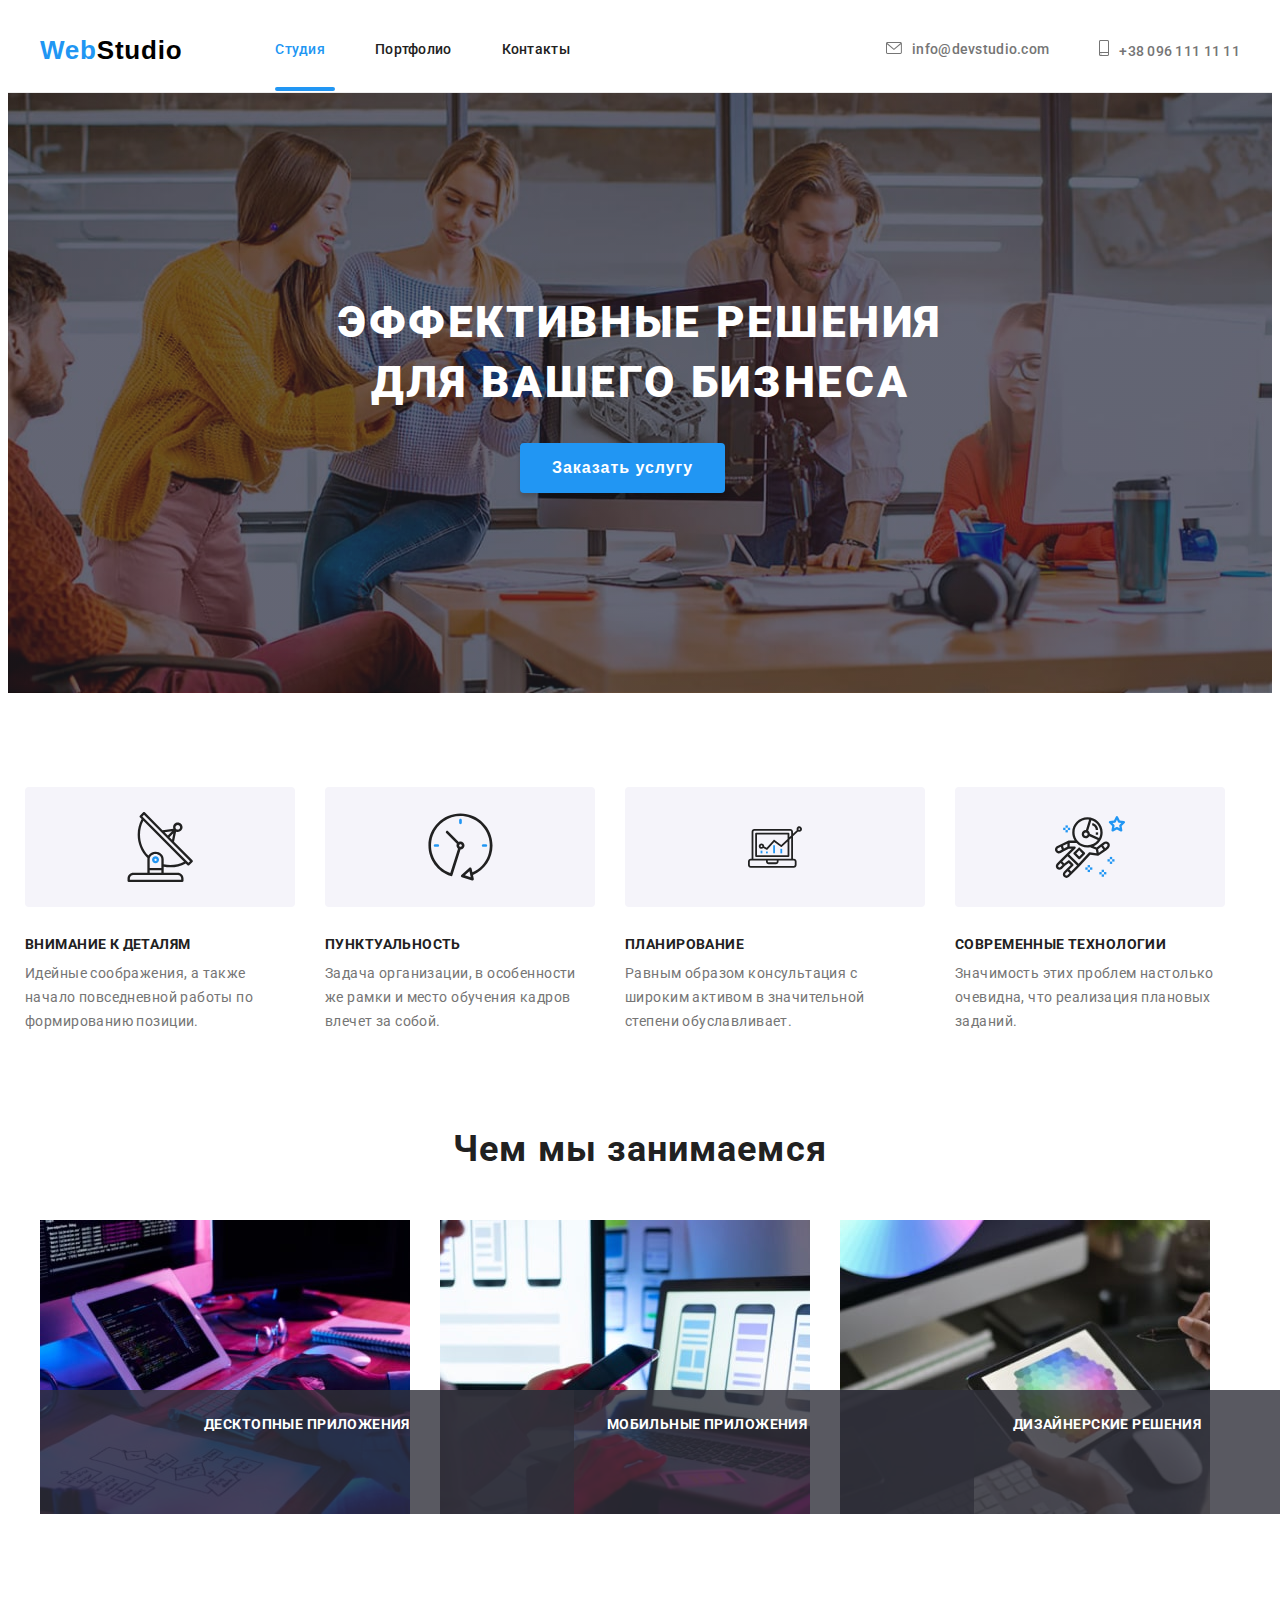
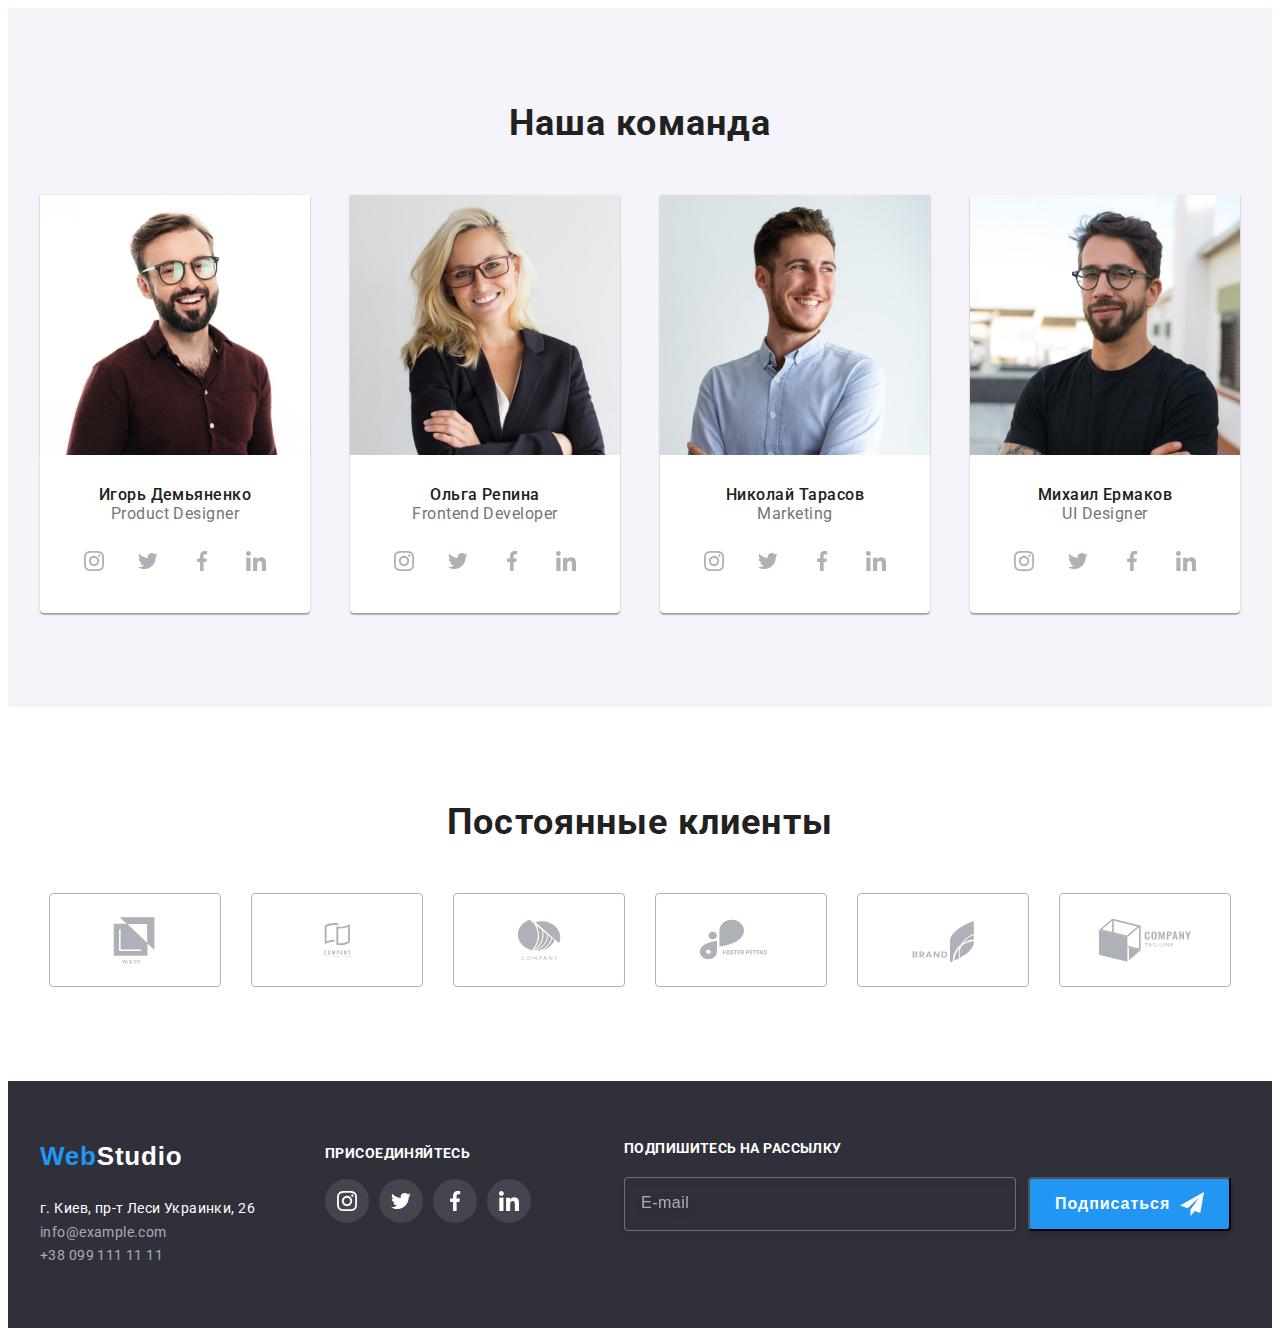
==== commit 7903198e: "bag fixed" ====
--- a/index.html
+++ b/index.html
@@ -431,26 +431,28 @@
         </div>
         <div class="footer-subscribe">
           <h2 class="footer-subscribe-title">Подпишитесь на рассылку</h2>
-          <label for="footer-subscribe-email" class="footer-subscribe-label"></label>
-          <input
-            type="email"
-            class="footer-subscribe-input"
-            name="user-mail"
-            id="footer-subscribe-label"
-            placeholder="E-mail"
-          />
-          <button type="submit" class="submit-footer-subscride-btn">
-            Подписаться<svg class="submit-icon" width="24" height="24">
-              <use href="./img/symbol-defs.svg#icon-icon-send"></use>
-            </svg>
-          </button>
+          <form class="footer-subscribe-form">
+            <label for="footer-subscribe-email" class="footer-subscribe-label"></label>
+            <input
+              type="email"
+              class="footer-subscribe-input"
+              name="user-mail"
+              id="footer-subscribe-label"
+              placeholder="E-mail"
+            />
+            <button type="submit" class="submit-footer-subscride-btn">
+              Подписаться<svg class="submit-icon" width="24" height="24">
+                <use href="./img/symbol-defs.svg#icon-icon-send"></use>
+              </svg>
+            </button>
+          </form>
         </div>
       </div>
     </footer>
     <div class="backdrop is-hidden" data-modal>
       <div class="modal">
         <button type="button" class="modal-close-btn" data-modal-close>
-          <svg class="icon-close-black" width="11" height="11">
+          <svg class="icon-close-black" width="30" height="30">
             <use href="./img/symbol-defs.svg#icon-close-black"></use>
           </svg>
         </button>
@@ -499,7 +501,7 @@
               placeholder="Введите текст"
             ></textarea>
           </div>
-          <div class="modal-field">
+          <div class="modal-field modal-field-check">
             <input
               type="checkbox"
               name="privacy"
--- a/css/styles.css
+++ b/css/styles.css
@@ -38,7 +38,7 @@
 .logo,
 .logo-footer {
   padding-bottom: 25px;
-  padding-right: 93px;
+  /**/
 
   font-family: ‘Raleway’, sans-serif;
   font-weight: 700;
@@ -50,6 +50,7 @@
 }
 .logo {
   padding-top: 25px;
+  padding-right: 93px;
 }
 .logo-accent {
   color: #000;
@@ -553,10 +554,13 @@
 .footer-subscribe {
   margin-left: 93px;
 }
+.footer-subscribe-form {
+  display: flex;
+}
 .footer-subscribe-title {
   font-weight: 700;
   font-size: 14px;
-  line-height: 16px;
+  line-height: 1.14;
   letter-spacing: 0.03em;
   text-transform: uppercase;
 
@@ -572,33 +576,36 @@
   filter: drop-shadow(0px 4px 4px rgba(0, 0, 0, 0.15));
   border-radius: 4px;
   padding-left: 16px;
+  padding-right: 16px;
+  margin-right: 12px;
 }
 .footer-subscribe-input::placeholder {
   font-weight: 400;
   font-size: 16px;
-  line-height: 20px;
+  line-height: 1.25;
   letter-spacing: 0.03em;
   color: rgba(255, 255, 255, 0.6);
 }
 .submit-footer-subscride-btn {
-  width: 200px;
-  height: 50px;
   background: var(--accent-btn-color);
   box-shadow: 0px 4px 4px rgba(0, 0, 0, 0.15);
   border-radius: 4px;
 
   font-weight: 700;
   font-size: 16px;
-  line-height: 30px;
+  line-height: 1.87;
   letter-spacing: 0.06em;
 
   color: var(--first-color);
-
-  position: absolute;
-  transform: translate(50%);
+  display: flex;
+  align-items: center;
+  padding-left: 25px;
+  padding-right: 25px;
+  justify-content: space-around;
 }
 .submit-icon {
   fill: var(--first-color);
+  margin-left: 10px;
 }
 .main-portfolio .header-portfolio {
   background: var(--main-background);
@@ -706,10 +713,14 @@
   position: absolute;
   top: 8px;
   right: 8px;
-
-  transition-property: transform;
-  transition-duration: 250ms;
-  transition-timing-function: cubic-bezier(0.4, 0, 0.2, 1);
+  align-items: center;
+  display: flex;
+
+  transition-property: transform;
+  transition-duration: 250ms;
+  transition-timing-function: cubic-bezier(0.4, 0, 0.2, 1);
+}
+.icon-close-black {
 }
 .modal-close-btn:focus {
   fill: var(--accent-btn-color);
@@ -724,6 +735,10 @@
 }
 .modal-field {
   margin-bottom: 10px;
+}
+.modal-field-check {
+  margin-left: 26px;
+  margin-bottom: 20px;
 }
 .inpet-wrap {
   position: relative;
@@ -737,7 +752,7 @@
 .modal-title {
   font-weight: 700;
   font-size: 20px;
-  line-height: 23px;
+  line-height: 1.15;
   text-align: center;
   letter-spacing: 0.03em;
 
@@ -749,8 +764,9 @@
   height: 40px;
   border: 1px solid rgba(33, 33, 33, 0.2);
   border-radius: 4px;
-
+  margin-top: 4px;
   outline: none;
+  padding-left: 42px;
 
   transition-property: transform;
   transition-duration: 250ms;
@@ -765,9 +781,8 @@
 .modal-label {
   font-weight: 400;
   font-size: 12px;
-  line-height: 14px;
+  line-height: 1.17;
   letter-spacing: 0.01em;
-  margin-bottom: 4px;
   color: var(--second-color);
 }
 .modal-text {
@@ -778,6 +793,7 @@
   padding: 12px 16px;
   resize: none;
   outline: none;
+  margin-top: 4px;
 }
 .modal-text:not(:placeholder-shown) {
   border-color: var(--accent-btn-color);
@@ -785,7 +801,7 @@
 .modal-text::placeholder {
   font-weight: 400;
   font-size: 12px;
-  line-height: 14px;
+  line-height: 1.17;
   letter-spacing: 0.01em;
 
   color: rgba(117, 117, 117, 0.5);
@@ -794,18 +810,16 @@
 .submit-modal-btn {
   display: flex;
   margin: 0 auto;
-  width: 200px;
-  height: 50px;
-  left: 700px;
-  top: 712px;
-
+  font-weight: 700;
   background: #2196f3;
   border-radius: 4px;
-  align-items: center;
   border-style: none;
-
-  color: var(--first-color);
-  padding: 10px 60px;
+  font-size: 16px;
+  line-height: 1.87;
+  letter-spacing: 0.06em;
+
+  color: var(--first-color);
+  padding: 10px 55px;
 
   transition-property: transform;
   transition-duration: 250ms;
@@ -818,11 +832,12 @@
 .check-text {
   font-weight: 400;
   font-size: 14px;
-  line-height: 24px;
+  line-height: 1.71;
   letter-spacing: 0.03em;
 
   color: #757575;
   display: flex;
+  margin-top: 20px;
 }
 .check-text-accent {
   color: var(--accent-color);
